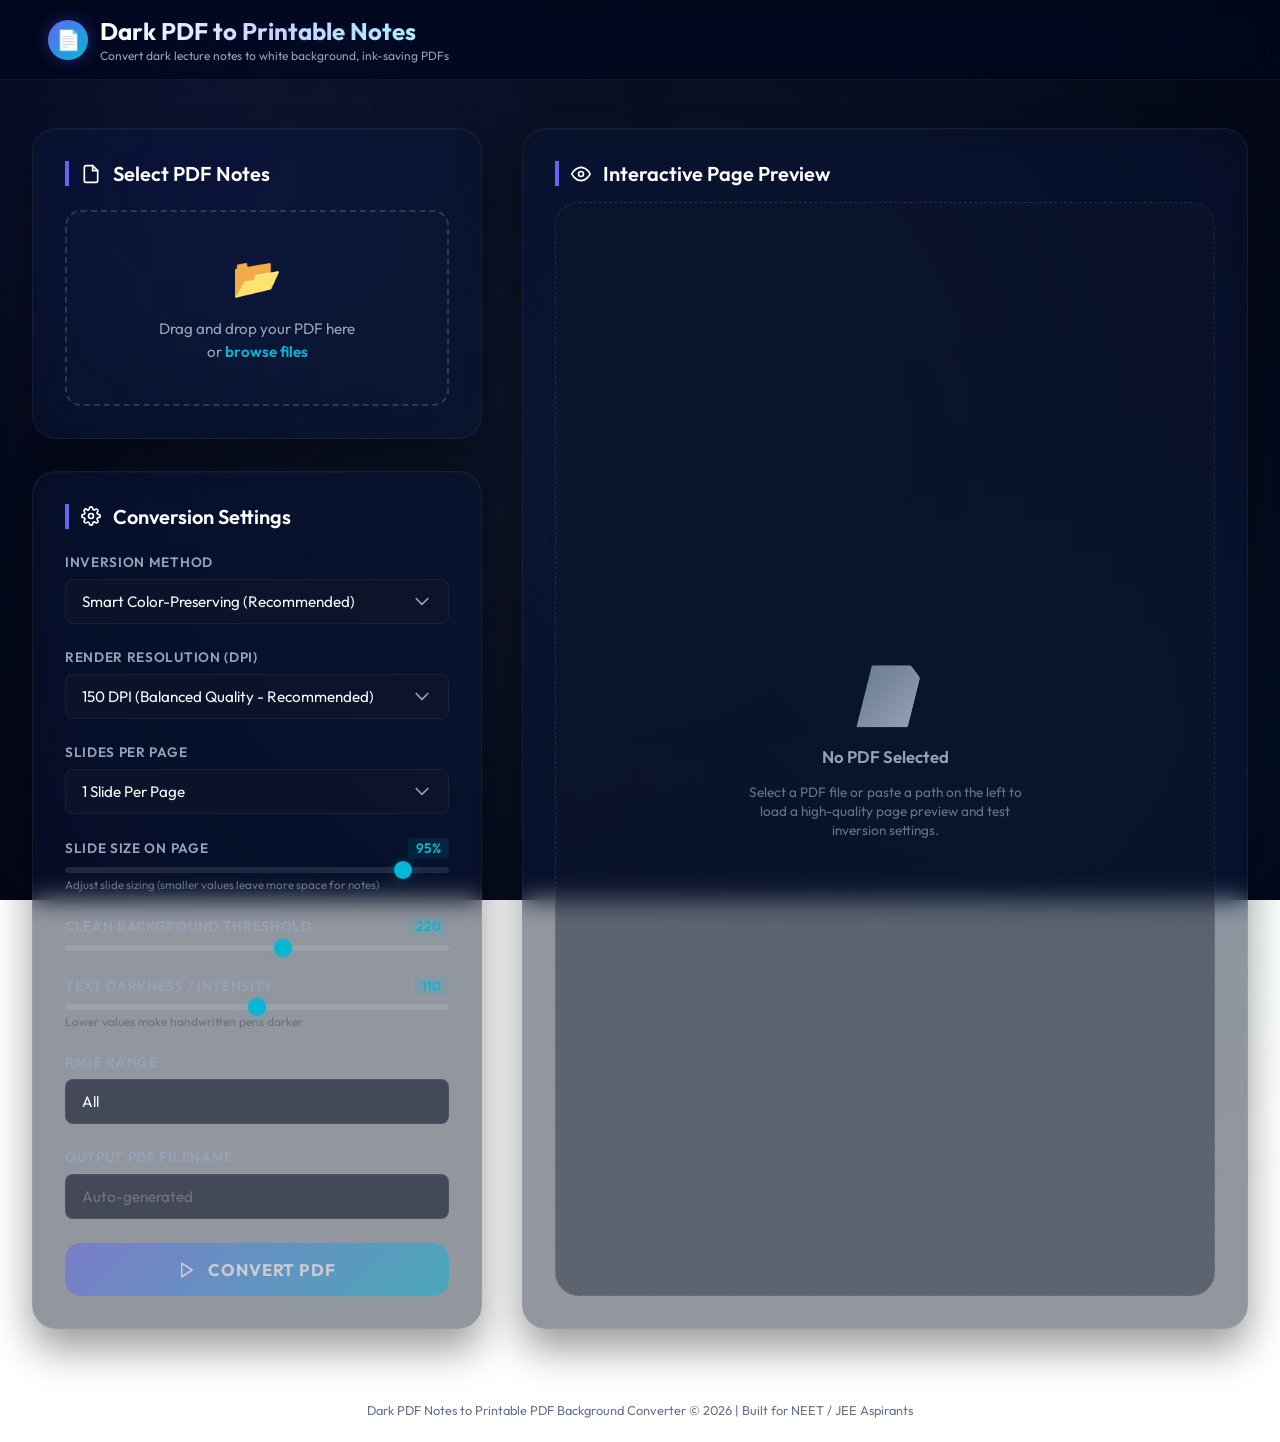
==== index.html @ ecec1b76 "Deploy index.html to Pages (added drawing diagram preservation tool)" ====
<!DOCTYPE html>
<html lang="en">
<head>
    <meta charset="UTF-8">
    <meta name="viewport" content="width=device-width, initial-scale=1.0">
    <title>Dark PDF to Printable Notes Converter - Dark Slides</title>
    <link rel="stylesheet" href="style.css?v=12">
    <!-- PDF.js for rendering PDF pages to canvas client-side -->
    <script src="https://cdnjs.cloudflare.com/ajax/libs/pdf.js/2.16.105/pdf.min.js"></script>
    <!-- jsPDF for compiling processed canvas slides into a new PDF client-side -->
    <script src="https://cdnjs.cloudflare.com/ajax/libs/jspdf/2.5.1/jspdf.umd.min.js"></script>
</head>
<body>
    <!-- Ambient Background Radial Glows -->
    <div class="bg-glow-1"></div>
    <div class="bg-glow-2"></div>

    <header>
        <div class="logo-container">
            <div class="logo-icon">📄</div>
            <div>
                <h1>Dark PDF to Printable Notes</h1>
                <p style="font-size: 0.75rem; color: var(--text-secondary); margin-top: 2px;">Convert dark lecture notes to white background, ink-saving PDFs</p>
            </div>
        </div>
    </header>

    <main>
        <!-- Left Panel: Files and Settings -->
        <section class="control-panel">
            
            <!-- Card 1: File Selection -->
            <div class="card" id="file-card">
                <div class="card-title">
                    <svg width="20" height="20" viewBox="0 0 24 24" fill="none" stroke="currentColor" stroke-width="2" stroke-linecap="round" stroke-linejoin="round"><path d="M14 2H6a2 2 0 0 0-2 2v16a2 2 0 0 0 2 2h12a2 2 0 0 0 2-2V8z"/><polyline points="14 2 14 8 20 8"/></svg>
                    Select PDF Notes
                </div>
                
                <!-- Drag and drop zone -->
                <div class="upload-zone" id="upload-zone">
                    <div class="upload-icon">📂</div>
                    <div class="upload-text">
                        Drag and drop your PDF here<br>
                        or <span>browse files</span>
                    </div>
                    <input type="file" id="file-input" class="hidden" accept=".pdf">
                </div>

                <div class="divider">OR CHOOSE LOCAL PATH</div>

                <!-- Local System Path Input -->
                <div class="input-group">
                    <label class="input-label" for="local-path">Absolute File Path on PC</label>
                    <div style="display: flex; gap: 0.5rem;">
                        <input type="text" id="local-path" class="input-field" placeholder="e.g. D:\Yakeen NEET 2.0 2027\...\Cell.pdf" style="flex: 1;">
                        <button id="load-path-btn" class="btn" style="width: auto; padding: 0 1rem; font-size: 0.9rem;">Load</button>
                    </div>
                </div>

                <!-- Selected File Display -->
                <div id="file-info-container" class="hidden">
                    <div class="selected-file-box">
                        <div class="selected-file-info">
                            <span class="selected-file-name" id="info-name">notes.pdf</span>
                            <span class="selected-file-meta" id="info-meta">0.0 MB | 0 Pages</span>
                        </div>
                        <button class="remove-file-btn" id="remove-file-btn" title="Remove file">&times;</button>
                    </div>
                </div>
            </div>

            <!-- Card 2: Settings -->
            <div class="card" id="settings-card">
                <div class="card-title">
                    <svg width="20" height="20" viewBox="0 0 24 24" fill="none" stroke="currentColor" stroke-width="2" stroke-linecap="round" stroke-linejoin="round"><circle cx="12" cy="12" r="3"/><path d="M19.4 15a1.65 1.65 0 0 0 .33 1.82l.06.06a2 2 0 1 1-2.83 2.83l-.06-.06a1.65 1.65 0 0 0-1.82-.33 1.65 1.65 0 0 0-1 1.51V21a2 2 0 0 1-4 0v-.09A1.65 1.65 0 0 0 9 19.4a1.65 1.65 0 0 0-1.82.33l-.06.06a2 2 0 1 1-2.83-2.83l.06-.06a1.65 1.65 0 0 0 .33-1.82 1.65 1.65 0 0 0-1.51-1H3a2 2 0 0 1 0-4h.09A1.65 1.65 0 0 0 4.6 9a1.65 1.65 0 0 0-.33-1.82l-.06-.06a2 2 0 1 1 2.83-2.83l.06.06a1.65 1.65 0 0 0 1.82.33H9a1.65 1.65 0 0 0 1-1.51V3a2 2 0 0 1 4 0v.09a1.65 1.65 0 0 0 1 1.51 1.65 1.65 0 0 0 1.82-.33l.06-.06a2 2 0 1 1 2.83 2.83l-.06.06a1.65 1.65 0 0 0-.33 1.82V9a1.65 1.65 0 0 0 1.51 1H21a2 2 0 0 1 0 4h-.09a1.65 1.65 0 0 0-1.51 1z"/></svg>
                    Conversion Settings
                </div>

                <div class="settings-grid">
                    <!-- Mode -->
                    <div class="setting-row">
                        <label class="input-label" for="mode-select">Inversion Method</label>
                        <select id="mode-select" class="input-field">
                            <option value="smart" selected>Smart Color-Preserving (Recommended)</option>
                            <option value="simple">Simple Negative Invert</option>
                            <option value="grayscale">Pure Grayscale (Black & White)</option>
                        </select>
                    </div>

                    <!-- Quality/DPI -->
                    <div class="setting-row">
                        <label class="input-label" for="dpi-select">Render Resolution (DPI)</label>
                        <select id="dpi-select" class="input-field">
                            <option value="100">100 DPI (Fast, Smaller File)</option>
                            <option value="150" selected>150 DPI (Balanced Quality - Recommended)</option>
                            <option value="300">300 DPI (High Resolution, Ultra Sharp)</option>
                        </select>
                    </div>

                    <!-- Slides Per Page Layout -->
                    <div class="setting-row">
                        <label class="input-label" for="slides-select">Slides Per Page</label>
                        <select id="slides-select" class="input-field">
                            <option value="1" selected>1 Slide Per Page</option>
                            <option value="2">2 Slides Per Page (Portrait Stack)</option>
                            <option value="3">3 Slides Per Page (Portrait Stack)</option>
                            <option value="4">4 Slides Per Page (2x2 Grid)</option>
                            <option value="6">6 Slides Per Page (2x3 Grid)</option>
                            <option value="8">8 Slides Per Page (2x4 Grid)</option>
                            <option value="10">10 Slides Per Page (2x5 Grid)</option>
                        </select>
                    </div>



                    <!-- Slide Size Scale -->
                    <div class="setting-row" id="slide-scale-row">
                        <div class="setting-row-header">
                            <label class="input-label" for="slide-scale">Slide Size on Page</label>
                            <span class="setting-value" id="slide-scale-val">95%</span>
                        </div>
                        <input type="range" id="slide-scale" min="50" max="100" value="95">
                        <p style="font-size: 0.72rem; color: var(--text-muted); margin-top: -0.25rem;">Adjust slide sizing (smaller values leave more space for notes)</p>
                    </div>

                    <!-- Clean Background Threshold -->
                    <div class="setting-row" id="bg-threshold-row">
                        <div class="setting-row-header">
                            <label class="input-label" for="bg-threshold">Clean Background Threshold</label>
                            <span class="setting-value" id="bg-threshold-val">220</span>
                        </div>
                        <input type="range" id="bg-threshold" min="180" max="250" value="220">
                    </div>

                    <!-- Text Contrast/Darkness -->
                    <div class="setting-row">
                        <div class="setting-row-header">
                            <label class="input-label" for="color-intensity">Text Darkness / Intensity</label>
                            <span class="setting-value" id="color-intensity-val">110</span>
                        </div>
                        <input type="range" id="color-intensity" min="60" max="160" value="110">
                        <p style="font-size: 0.75rem; color: var(--text-muted); margin-top: -0.25rem;">Lower values make handwritten pens darker</p>
                    </div>

                    <!-- Page Range -->
                    <div class="setting-row">
                        <label class="input-label" for="page-range">Page Range</label>
                        <input type="text" id="page-range" class="input-field" placeholder="e.g. All, 1-5, 7, 10-15" value="All">
                    </div>

                    <!-- Output Filename -->
                    <div class="setting-row">
                        <label class="input-label" for="output-name">Output PDF Filename</label>
                        <input type="text" id="output-name" class="input-field" placeholder="Auto-generated">
                    </div>

                    <!-- Action Button -->
                    <button id="convert-btn" class="btn" disabled>
                        <svg width="18" height="18" viewBox="0 0 24 24" fill="none" stroke="currentColor" stroke-width="2" stroke-linecap="round" stroke-linejoin="round"><polygon points="5 3 19 12 5 21 5 3"/></svg>
                        Convert PDF
                    </button>
                </div>
            </div>
        </section>

        <!-- Right Panel: Live Preview & Progress -->
        <section class="preview-container">
            <!-- Preview Box -->
            <div class="card" style="flex: 1; display: flex; flex-direction: column;" id="right-card">
                <div class="card-title" style="margin-bottom: 1rem;">
                    <svg width="20" height="20" viewBox="0 0 24 24" fill="none" stroke="currentColor" stroke-width="2" stroke-linecap="round" stroke-linejoin="round"><path d="M1 12s4-8 11-8 11 8 11 8-4 8-11 8-11-8-11-8z"/><circle cx="12" cy="12" r="3"/></svg>
                    Interactive Page Preview
                </div>

                <!-- Preview Display Area -->
                <div class="preview-box" id="preview-box">
                    <!-- Placeholder State -->
                    <div class="preview-placeholder" id="preview-placeholder">
                        <i>📄</i>
                        <p style="font-size: 1.05rem; font-weight: 600; color: var(--text-secondary);">No PDF Selected</p>
                        <p style="font-size: 0.85rem; max-width: 300px; line-height: 1.4;">Select a PDF file or paste a path on the left to load a high-quality page preview and test inversion settings.</p>
                    </div>

                    <!-- Loading State -->
                    <div class="preview-placeholder hidden" id="preview-loading">
                        <div class="spinner"></div>
                        <p style="font-size: 0.95rem; font-weight: 500; color: var(--text-secondary);">Rendering page preview...</p>
                    </div>

                    <!-- Live Split Comparison Slider -->
                    <div class="compare-container hidden" id="compare-container">
                        <div class="compare-img-wrapper" id="compare-wrapper">
                            <!-- After Image (Converted, sits at bottom) -->
                            <img id="img-after-el" src="" alt="After Preview">
                            
                            <!-- Before Image (Original, sits in cropped wrapper on top) -->
                            <div class="img-before" id="img-before-wrapper">
                                <img id="img-before-el" src="" alt="Before Preview">
                            </div>
                            
                            <!-- Slider Handles -->
                            <div class="compare-slider-bar" id="compare-slider-bar">
                                <div class="compare-slider-handle">↔</div>
                            </div>
                            
                            <!-- Draw Hint Tooltip -->
                            <div id="draw-hint-badge" class="hidden" style="position: absolute; top: 12px; left: 50%; transform: translateX(-50%); background: rgba(0, 0, 0, 0.75); backdrop-filter: blur(8px); border: 1px solid rgba(236, 72, 153, 0.3); color: #fff; padding: 6px 14px; border-radius: 30px; font-size: 0.8rem; font-weight: 600; z-index: 20; display: flex; align-items: center; gap: 6px; box-shadow: 0 4px 12px rgba(0,0,0,0.25); pointer-events: none;">
                                <span style="color: #ec4899; animation: pulse-dot 1.5s infinite;">●</span> Click & drag to draw preservation boxes
                            </div>

                            <!-- Drawing Selection Overlay -->
                            <div id="boxes-container" class="hidden"></div>

                            <!-- Labels -->
                            <span class="compare-label label-before">Dark (Original)</span>
                            <span class="compare-label label-after">White (Inverted)</span>
                        </div>
                    </div>

                    <!-- Progress Overlay State -->
                    <div class="preview-placeholder hidden" id="conversion-progress-box" style="width: 100%;">
                        <div class="progress-panel">
                            <div class="progress-header">
                                <div class="progress-title" id="progress-status-title">Processing PDF...</div>
                                <div class="progress-subtitle" id="progress-status-sub">Inverting backgrounds page by page</div>
                            </div>
                            
                            <div class="progress-percentage" id="progress-percentage-display">0%</div>
                            
                            <div class="progress-bar-container">
                                <div class="progress-bar-fill" id="progress-bar-fill"></div>
                            </div>
                            
                            <div class="status-log" id="status-log">
                                <!-- Logs populated dynamically -->
                            </div>

                            <button id="cancel-btn" class="btn" style="background: rgba(239, 68, 68, 0.1); border: 1px solid var(--error); color: var(--error); box-shadow: none; width: auto; font-size: 0.9rem; padding: 0.6rem 1.5rem;">
                                Cancel Job
                            </button>
                        </div>
                    </div>

                    <!-- Conversion Completed State -->
                    <div class="preview-placeholder hidden" id="conversion-completed-box" style="width: 100%;">
                        <div class="completed-box">
                            <div class="success-icon-glow">✓</div>
                            <div>
                                <h3 style="font-size: 1.3rem; font-weight: 700; color: #fff; margin-bottom: 0.5rem;">Conversion Completed!</h3>
                                <p style="font-size: 0.9rem; color: var(--text-secondary); max-width: 380px; margin: 0 auto; line-height: 1.5;">Your PDF notes have been inverted successfully with pure white backgrounds.</p>
                            </div>
                            
                            <div class="completed-actions">
                                <button id="open-file-btn" class="btn">
                                    📂 Open Converted PDF
                                </button>
                                <button id="open-folder-btn" class="btn-outline">
                                    📂 Open Destination Folder
                                </button>
                                <button id="back-to-preview-btn" class="btn-outline" style="border-color: rgba(255,255,255,0.05); color: var(--text-secondary);">
                                    ← Back to Preview
                                </button>
                            </div>
                        </div>
                    </div>
            </div> <!-- Close #right-card -->

            <!-- Unified Interactive Preview Controls Dashboard -->
            <div class="preview-nav hidden" id="preview-nav" style="margin-top: 0.5rem; display: flex; justify-content: space-between; align-items: center; background: transparent; padding: 0; border: none; gap: 1rem; flex-wrap: wrap;">
                <!-- Left: Page direct entry controls -->
                <div style="display: flex; align-items: center; gap: 0.5rem;">
                    <button class="icon-btn" id="prev-page-btn" title="Previous Page" style="padding: 0.4rem 0.8rem; font-size: 0.8rem;">◀</button>
                    <span style="font-size: 0.85rem; font-weight: 500; color: var(--text-secondary); display: inline-flex; align-items: center; gap: 0.3rem;">
                        Slide <input type="number" id="current-page-input" value="1" min="1" style="width: 55px; text-align: center; background: rgba(0,0,0,0.3); border: 1px solid var(--card-border); border-radius: var(--radius-sm); color: #fff; padding: 3px 6px; font-weight: 600; font-size: 0.85rem; outline: none; transition: border-color 0.2s;" onfocus="this.style.borderColor='var(--primary)'" onblur="this.style.borderColor='var(--card-border)'"> of <span id="total-page-num">1</span>
                    </span>
                    <button class="icon-btn" id="next-page-btn" title="Next Page" style="padding: 0.4rem 0.8rem; font-size: 0.8rem;">▶</button>
                </div>
                
                <!-- Right: Drawing and preservation action buttons -->
                <div style="display: flex; gap: 0.5rem; align-items: center;">
                    <button id="draw-mode-btn" class="icon-btn" style="width: auto; height: 36px; padding: 0 1.2rem; border-radius: var(--radius-sm); font-size: 0.85rem; font-weight: 600; background: var(--primary); color: #fff; border: none; display: inline-flex; align-items: center; gap: 0.4rem;" title="Toggle box drawing mode">
                        🎨 Draw Box
                    </button>
                    <button id="clear-boxes-btn" class="icon-btn" style="width: auto; height: 36px; padding: 0 1rem; border-radius: var(--radius-sm); border-color: rgba(239, 68, 68, 0.2); color: var(--error); font-size: 0.85rem; font-weight: 600; display: inline-flex; align-items: center; gap: 0.4rem;" title="Clear drawn boxes" disabled>
                        🗑️ Clear
                    </button>
                </div>
            </div>
        </section>
    </main>

    <footer>
        <p>Dark PDF Notes to Printable PDF Background Converter &copy; 2026 | Built for NEET / JEE Aspirants</p>
    </footer>

    <script src="app.js?v=12"></script>
</body>
</html>
---- style.css ----
@import url('https://fonts.googleapis.com/css2?family=Outfit:wght@300;400;500;600;700;800&display=swap');

:root {
    --bg-main: #020617;
    --bg-gradient: radial-gradient(circle at center, #0f172a 0%, #020617 100%);
    --card-bg: rgba(15, 23, 42, 0.45);
    --card-border: rgba(255, 255, 255, 0.06);
    --card-glow: rgba(99, 102, 241, 0.1);
    
    --text-primary: #f8fafc;
    --text-secondary: #94a3b8;
    --text-muted: #64748b;
    
    --primary: #6366f1;
    --primary-hover: #4f46e5;
    --primary-glow: rgba(99, 102, 241, 0.35);
    
    --secondary: #06b6d4;
    --secondary-hover: #0891b2;
    --secondary-glow: rgba(6, 182, 212, 0.35);
    
    --accent: #ec4899;
    
    --success: #10b981;
    --error: #ef4444;
    
    --radius-sm: 8px;
    --radius-md: 16px;
    --radius-lg: 24px;
    
    --transition: all 0.35s cubic-bezier(0.4, 0, 0.2, 1);
}

.bg-glow-1 {
    position: fixed;
    top: -20vh;
    left: -20vw;
    width: 70vw;
    height: 70vh;
    background: radial-gradient(circle, rgba(99, 102, 241, 0.12) 0%, rgba(99, 102, 241, 0) 70%);
    pointer-events: none;
    z-index: -1;
    filter: blur(100px);
}

.bg-glow-2 {
    position: fixed;
    bottom: -20vh;
    right: -20vw;
    width: 70vw;
    height: 70vh;
    background: radial-gradient(circle, rgba(6, 182, 212, 0.08) 0%, rgba(6, 182, 212, 0) 70%);
    pointer-events: none;
    z-index: -1;
    filter: blur(100px);
}

* {
    box-sizing: border-box;
    margin: 0;
    padding: 0;
    font-family: 'Outfit', sans-serif;
}

body {
    background: var(--bg-gradient);
    background-attachment: fixed;
    color: var(--text-primary);
    min-height: 100vh;
    display: flex;
    flex-direction: column;
    overflow-x: hidden;
}

header {
    padding: 1rem 3rem;
    display: flex;
    justify-content: space-between;
    align-items: center;
    border-bottom: 1px solid var(--card-border);
    background: rgba(2, 6, 23, 0.7);
    backdrop-filter: blur(12px) saturate(180%);
    -webkit-backdrop-filter: blur(12px) saturate(180%);
    position: sticky;
    top: 0;
    z-index: 100;
}

.logo-container {
    display: flex;
    align-items: center;
    gap: 0.75rem;
}

.logo-icon {
    width: 40px;
    height: 40px;
    background: linear-gradient(135deg, var(--primary), var(--secondary));
    border-radius: 50%;
    display: flex;
    align-items: center;
    justify-content: center;
    box-shadow: 0 0 15px var(--primary-glow);
    font-weight: 800;
    font-size: 1.25rem;
}

h1 {
    font-size: 1.5rem;
    font-weight: 700;
    background: linear-gradient(to right, #ffffff, #c7d2fe, #a5f3fc);
    -webkit-background-clip: text;
    -webkit-text-fill-color: transparent;
}

main {
    flex: 1;
    max-width: 1400px;
    width: 100%;
    margin: 0 auto;
    padding: 3rem 2rem;
    display: grid;
    grid-template-columns: 450px 1fr;
    gap: 2.5rem;
}

@media (max-width: 1100px) {
    main {
        grid-template-columns: 1fr;
    }
}

.control-panel {
    display: flex;
    flex-direction: column;
    gap: 2rem;
}

.card {
    background: var(--card-bg);
    border: 1px solid var(--card-border);
    border-radius: var(--radius-lg);
    backdrop-filter: blur(12px) saturate(180%);
    -webkit-backdrop-filter: blur(12px) saturate(180%);
    padding: 2rem;
    box-shadow: 0 20px 40px rgba(0, 0, 0, 0.4), inset 0 1px 1px rgba(255, 255, 255, 0.03);
    transition: var(--transition);
}

.card:hover {
    border-color: rgba(99, 102, 241, 0.2);
    box-shadow: 0 20px 40px rgba(0, 0, 0, 0.45), 0 0 30px var(--card-glow);
}

.card-title {
    font-size: 1.25rem;
    font-weight: 600;
    margin-bottom: 1.5rem;
    display: flex;
    align-items: center;
    gap: 0.75rem;
    color: #fff;
    border-left: 4px solid var(--primary);
    padding-left: 0.75rem;
}

/* Upload Area */
.upload-zone {
    border: 2px dashed rgba(255, 255, 255, 0.15);
    border-radius: var(--radius-md);
    padding: 2.5rem 1.5rem;
    text-align: center;
    cursor: pointer;
    transition: var(--transition);
    background: rgba(255, 255, 255, 0.01);
}

.upload-zone:hover, .upload-zone.dragover {
    border-color: var(--secondary);
    background: rgba(6, 182, 212, 0.04);
    box-shadow: 0 0 25px rgba(6, 182, 212, 0.15);
    transform: scale(1.015);
}

.upload-zone:active {
    transform: scale(0.985);
}

.upload-icon {
    font-size: 2.5rem;
    margin-bottom: 1rem;
    color: var(--text-secondary);
    transition: var(--transition);
}

.upload-zone:hover .upload-icon {
    transform: translateY(-5px);
    color: var(--secondary);
}

.upload-text {
    font-size: 0.95rem;
    color: var(--text-secondary);
    line-height: 1.5;
}

.upload-text span {
    color: var(--secondary);
    font-weight: 600;
}

.divider {
    display: flex;
    align-items: center;
    text-align: center;
    color: var(--text-muted);
    font-size: 0.85rem;
    margin: 1.25rem 0;
    font-weight: 500;
}

.divider::before, .divider::after {
    content: '';
    flex: 1;
    border-bottom: 1px solid rgba(255, 255, 255, 0.08);
}

.divider:not(:empty)::before {
    margin-right: .75em;
}

.divider:not(:empty)::after {
    margin-left: .75em;
}

/* Path Input */
.input-group {
    display: flex;
    flex-direction: column;
    gap: 0.5rem;
    margin-bottom: 1.25rem;
}

.input-label {
    font-size: 0.85rem;
    font-weight: 600;
    color: var(--text-secondary);
    text-transform: uppercase;
    letter-spacing: 0.05em;
}

.input-field {
    background: rgba(15, 23, 42, 0.6);
    border: 1px solid var(--card-border);
    border-radius: var(--radius-sm);
    padding: 0.75rem 1rem;
    color: var(--text-primary);
    font-size: 0.95rem;
    outline: none;
    transition: var(--transition);
}

.input-field:focus {
    border-color: var(--primary);
    box-shadow: 0 0 10px rgba(99, 102, 241, 0.2);
}

/* Selected File Box */
.selected-file-box {
    background: rgba(99, 102, 241, 0.08);
    border: 1px solid rgba(99, 102, 241, 0.2);
    border-radius: var(--radius-md);
    padding: 1rem;
    display: flex;
    align-items: center;
    justify-content: space-between;
    margin-top: 1rem;
    animation: fadeIn 0.3s ease;
}

.selected-file-info {
    display: flex;
    flex-direction: column;
    gap: 0.25rem;
    overflow: hidden;
}

.selected-file-name {
    font-weight: 600;
    font-size: 0.95rem;
    white-space: nowrap;
    text-overflow: ellipsis;
    overflow: hidden;
    color: var(--text-primary);
}

.selected-file-meta {
    font-size: 0.8rem;
    color: var(--text-secondary);
}

.remove-file-btn {
    background: none;
    border: none;
    color: var(--text-secondary);
    cursor: pointer;
    font-size: 1.2rem;
    padding: 0.25rem;
    transition: var(--transition);
}

.remove-file-btn:hover {
    color: var(--error);
    transform: scale(1.1);
}

/* Settings Form */
.settings-grid {
    display: grid;
    grid-template-columns: 1fr;
    gap: 1.5rem;
}

.setting-row {
    display: flex;
    flex-direction: column;
    gap: 0.5rem;
}

.setting-row-header {
    display: flex;
    justify-content: space-between;
    align-items: center;
}

.setting-value {
    font-size: 0.85rem;
    font-weight: 600;
    color: var(--secondary);
    background: rgba(6, 182, 212, 0.1);
    padding: 0.1rem 0.5rem;
    border-radius: 4px;
}

/* Custom Select Dropdown */
select.input-field {
    appearance: none;
    cursor: pointer;
    background-image: url("data:image/svg+xml,%3Csvg xmlns='http://www.w3.org/2000/svg' fill='none' viewBox='0 0 24 24' stroke='%2394a3b8'%3E%3Cpath stroke-linecap='round' stroke-linejoin='round' stroke-width='2' d='M19 9l-7 7-7-7'/%3E%3C/svg%3E");
    background-repeat: no-repeat;
    background-position: right 1rem center;
    background-size: 1.25rem;
    padding-right: 2.5rem;
}

/* Range Input Styling */
input[type="range"] {
    -webkit-appearance: none;
    width: 100%;
    height: 6px;
    background: rgba(255, 255, 255, 0.1);
    border-radius: 3px;
    outline: none;
    cursor: pointer;
}

input[type="range"]::-webkit-slider-thumb {
    -webkit-appearance: none;
    width: 18px;
    height: 18px;
    border-radius: 50%;
    background: var(--secondary);
    box-shadow: 0 0 10px var(--secondary-glow);
    transition: var(--transition);
}

input[type="range"]::-webkit-slider-thumb:hover {
    transform: scale(1.25);
    background: #fff;
}

/* Action Button */
.btn {
    background: linear-gradient(135deg, var(--primary), var(--secondary));
    border: none;
    border-radius: var(--radius-md);
    padding: 1rem 1.5rem;
    color: white;
    font-weight: 700;
    font-size: 1.05rem;
    cursor: pointer;
    box-shadow: 0 5px 15px var(--primary-glow);
    transition: var(--transition);
    display: flex;
    align-items: center;
    justify-content: center;
    gap: 0.75rem;
    width: 100%;
    text-transform: uppercase;
    letter-spacing: 0.05em;
    position: relative;
    overflow: hidden;
}

.btn::after {
    content: '';
    position: absolute;
    top: 0;
    left: -100%;
    width: 100%;
    height: 100%;
    background: linear-gradient(90deg, transparent, rgba(255, 255, 255, 0.2), transparent);
    transition: 0.5s;
}

.btn:hover::after {
    left: 100%;
}

.btn:hover:not(:disabled) {
    transform: translateY(-3px);
    box-shadow: 0 8px 25px var(--primary-glow), 0 0 20px var(--secondary-glow);
}

.btn:active:not(:disabled) {
    transform: translateY(-1px) scale(0.96) !important;
}

.btn:disabled {
    opacity: 0.5;
    cursor: not-allowed;
    box-shadow: none;
}

/* Preview Pane */
.preview-container {
    display: flex;
    flex-direction: column;
    gap: 1.5rem;
    height: 100%;
}

.preview-box {
    flex: 1;
    min-height: 500px;
    background: rgba(15, 23, 42, 0.4);
    border: 1px dashed rgba(255, 255, 255, 0.1);
    border-radius: var(--radius-lg);
    display: flex;
    align-items: center;
    justify-content: center;
    position: relative;
    overflow: hidden;
    padding: 1.5rem;
}

.preview-box.loaded {
    border-style: solid;
    border-color: var(--card-border);
    background: rgba(15, 23, 42, 0.6);
}

.preview-placeholder {
    display: flex;
    flex-direction: column;
    align-items: center;
    gap: 1rem;
    color: var(--text-muted);
    text-align: center;
}

.preview-placeholder i {
    font-size: 3.5rem;
    background: linear-gradient(135deg, var(--text-muted), var(--text-secondary));
    -webkit-background-clip: text;
    -webkit-text-fill-color: transparent;
}

/* Slider Comparison Container */
.compare-container {
    position: relative;
    width: 100%;
    height: 100%;
    display: flex;
    align-items: center;
    justify-content: center;
    max-height: 700px;
}

.compare-img-wrapper {
    position: relative;
    width: auto;
    max-width: 100%;
    display: inline-block;
    box-shadow: 0 10px 30px rgba(0,0,0,0.5);
    border-radius: var(--radius-sm);
    overflow: hidden;
}

.compare-img-wrapper img {
    display: block;
    max-height: 600px;
    width: auto;
    max-width: 100%;
    height: auto;
}

.img-before {
    position: absolute;
    top: 0;
    left: 0;
    width: 50%;
    height: 100%;
    overflow: hidden;
    z-index: 2;
    border-right: 2px solid var(--secondary);
}

.img-before img {
    max-width: none;
    height: 100%;
    object-fit: fill;
}

.compare-slider-bar {
    position: absolute;
    top: 0;
    bottom: 0;
    left: 50%;
    width: 4px;
    background: var(--secondary);
    z-index: 3;
    cursor: ew-resize;
    transform: translateX(-50%);
    box-shadow: 0 0 10px var(--secondary-glow);
}

.compare-slider-handle {
    position: absolute;
    top: 50%;
    left: 50%;
    width: 36px;
    height: 36px;
    background: var(--bg-main);
    border: 3px solid var(--secondary);
    border-radius: 50%;
    transform: translate(-50%, -50%);
    display: flex;
    align-items: center;
    justify-content: center;
    box-shadow: 0 0 15px rgba(0,0,0,0.5), 0 0 10px var(--secondary-glow);
    z-index: 4;
    color: var(--secondary);
    font-size: 0.8rem;
    user-select: none;
    transition: var(--transition);
}

.compare-slider-bar:hover .compare-slider-handle,
.compare-slider-handle:hover {
    transform: translate(-50%, -50%) scale(1.15);
    border-color: var(--primary);
    color: var(--primary);
    box-shadow: 0 0 20px var(--primary-glow);
}

.compare-label {
    position: absolute;
    bottom: 1.25rem;
    padding: 0.4rem 1rem;
    border-radius: 30px;
    font-size: 0.75rem;
    font-weight: 700;
    z-index: 5;
    text-transform: uppercase;
    letter-spacing: 0.05em;
    backdrop-filter: blur(12px);
    -webkit-backdrop-filter: blur(12px);
    box-shadow: 0 4px 15px rgba(0,0,0,0.3);
    transition: var(--transition);
}

.label-before {
    left: 1.25rem;
    background: rgba(15, 23, 42, 0.65);
    border: 1px solid rgba(255, 255, 255, 0.15);
    color: #fff;
}

.label-after {
    right: 1.25rem;
    background: rgba(255, 255, 255, 0.75);
    border: 1px solid rgba(255, 255, 255, 0.3);
    color: #0b0f19;
}

.preview-nav {
    display: flex;
    justify-content: space-between;
    align-items: center;
    background: rgba(255, 255, 255, 0.03);
    border: 1px solid var(--card-border);
    padding: 0.75rem 1.25rem;
    border-radius: var(--radius-md);
    margin-top: 1rem;
}

.page-controls {
    display: flex;
    align-items: center;
    gap: 1rem;
}

.icon-btn {
    background: rgba(255, 255, 255, 0.05);
    border: 1px solid var(--card-border);
    color: var(--text-primary);
    width: 32px;
    height: 32px;
    border-radius: 50%;
    display: flex;
    align-items: center;
    justify-content: center;
    cursor: pointer;
    transition: var(--transition);
}

.icon-btn:hover:not(:disabled) {
    background: var(--primary);
    border-color: var(--primary);
    box-shadow: 0 0 10px var(--primary-glow);
}

.icon-btn:disabled {
    opacity: 0.3;
    cursor: not-allowed;
}

.page-num-display {
    font-size: 0.9rem;
    font-weight: 600;
    color: var(--text-secondary);
}

/* Progress Overlay */
.progress-panel {
    display: flex;
    flex-direction: column;
    align-items: center;
    gap: 1.5rem;
    padding: 1rem 0;
}

.progress-header {
    text-align: center;
    width: 100%;
}

.progress-title {
    font-size: 1.1rem;
    font-weight: 600;
    color: var(--text-primary);
    margin-bottom: 0.25rem;
}

.progress-subtitle {
    font-size: 0.85rem;
    color: var(--text-secondary);
}

.progress-bar-container {
    width: 100%;
    height: 8px;
    background: rgba(255, 255, 255, 0.08);
    border-radius: 4px;
    overflow: hidden;
    position: relative;
}

.progress-bar-fill {
    height: 100%;
    width: 0%;
    background: linear-gradient(90deg, var(--primary), var(--secondary));
    border-radius: 4px;
    transition: width 0.3s ease;
    box-shadow: 0 0 10px var(--secondary-glow);
}

.progress-percentage {
    font-size: 2rem;
    font-weight: 800;
    color: var(--secondary);
    text-shadow: 0 0 15px rgba(6, 182, 212, 0.3);
}

.status-log {
    width: 100%;
    background: rgba(15, 23, 42, 0.7);
    border: 1px solid var(--card-border);
    border-radius: var(--radius-sm);
    padding: 0.75rem 1rem;
    font-family: monospace;
    font-size: 0.8rem;
    height: 100px;
    overflow-y: auto;
    color: var(--text-secondary);
    display: flex;
    flex-direction: column;
    gap: 0.25rem;
    text-align: left;
}

.status-log::-webkit-scrollbar {
    width: 6px;
}

.status-log::-webkit-scrollbar-thumb {
    background: rgba(255, 255, 255, 0.1);
    border-radius: 3px;
}

.status-log-entry {
    line-height: 1.4;
}

.status-log-entry.success { color: var(--success); }
.status-log-entry.info { color: var(--text-secondary); }
.status-log-entry.warning { color: var(--accent); }
.status-log-entry.error { color: var(--error); }

/* Completed Container */
.completed-box {
    display: flex;
    flex-direction: column;
    align-items: center;
    gap: 1.5rem;
    text-align: center;
    padding: 1.5rem;
}

.success-icon-glow {
    width: 70px;
    height: 70px;
    background: rgba(16, 185, 129, 0.1);
    border: 2px solid var(--success);
    border-radius: 50%;
    display: flex;
    align-items: center;
    justify-content: center;
    font-size: 2.25rem;
    color: var(--success);
    box-shadow: 0 0 20px rgba(16, 185, 129, 0.2);
    animation: pulseGlow 2s infinite;
}

.completed-actions {
    display: flex;
    flex-direction: column;
    gap: 0.75rem;
    width: 100%;
}

.completed-actions .btn-outline {
    background: transparent;
    border: 1px solid var(--card-border);
    color: var(--text-primary);
    padding: 0.85rem;
    font-size: 0.95rem;
    font-weight: 600;
    border-radius: var(--radius-md);
    cursor: pointer;
    transition: var(--transition);
}

.completed-actions .btn-outline:hover {
    background: rgba(255, 255, 255, 0.05);
    border-color: var(--text-secondary);
}

/* Spinner */
.spinner {
    width: 45px;
    height: 45px;
    border: 3px solid rgba(255, 255, 255, 0.05);
    border-top: 3px solid var(--secondary);
    border-radius: 50%;
    animation: spin 1s linear infinite;
    filter: drop-shadow(0 0 5px var(--secondary-glow));
}

/* Animations */
@keyframes spin {
    0% { transform: rotate(0deg); }
    100% { transform: rotate(360deg); }
}

@keyframes pulseGlow {
    0% { box-shadow: 0 0 20px rgba(16, 185, 129, 0.2); }
    50% { box-shadow: 0 0 35px rgba(16, 185, 129, 0.4); }
    100% { box-shadow: 0 0 20px rgba(16, 185, 129, 0.2); }
}

@keyframes fadeIn {
    from { opacity: 0; transform: translateY(5px); }
    to { opacity: 1; transform: translateY(0); }
}

.hidden {
    display: none !important;
}

footer {
    padding: 1.5rem;
    text-align: center;
    color: var(--text-muted);
    font-size: 0.8rem;
    border-top: 1px solid var(--card-border);
    margin-top: auto;
}

/* Diagram Protection Box Overlay */
#boxes-container {
    position: absolute;
    top: 0;
    left: 0;
    width: 100%;
    height: 100%;
    z-index: 10;
    overflow: hidden;
}

.diagram-box {
    position: absolute;
    border: 1px solid rgba(236, 72, 153, 0.5);
    background: rgba(236, 72, 153, 0.06);
    cursor: pointer;
    box-sizing: border-box;
}

.diagram-box:hover {
    background: rgba(236, 72, 153, 0.12);
    border-color: rgba(236, 72, 153, 0.8);
}

.diagram-box.selected {
    border: 2px dashed #ec4899;
    background: rgba(236, 72, 153, 0.18);
    cursor: move;
}

.diagram-box.selected:hover {
    background: rgba(236, 72, 153, 0.25);
    border-color: #f43f5e;
}

.box-delete-btn {
    position: absolute;
    top: -8px;
    right: -8px;
    width: 18px;
    height: 18px;
    border-radius: 50%;
    background: #ef4444;
    color: white;
    border: none;
    font-size: 11px;
    font-weight: bold;
    cursor: pointer;
    display: flex;
    align-items: center;
    justify-content: center;
    box-shadow: 0 2px 5px rgba(0,0,0,0.3);
    z-index: 15;
    opacity: 0.8;
    transition: opacity 0.2s, transform 0.2s;
}

.box-delete-btn:hover {
    opacity: 1;
    transform: scale(1.1);
    background: #dc2626;
}

.box-resize-handle {
    position: absolute;
    bottom: -4px;
    right: -4px;
    width: 10px;
    height: 10px;
    background: #3b82f6;
    border: 1px solid white;
    border-radius: 20px;
    cursor: se-resize;
    z-index: 12;
}

.box-resize-handle:hover {
    background: #2563eb;
    transform: scale(1.2);
}

@keyframes pulse-dot {
    0% { opacity: 0.45; transform: scale(0.95); }
    50% { opacity: 1; transform: scale(1.15); }
    100% { opacity: 0.45; transform: scale(0.95); }
}

.icon-btn:active:not(:disabled),
.btn-outline:active:not(:disabled) {
    transform: scale(0.96) !important;
}
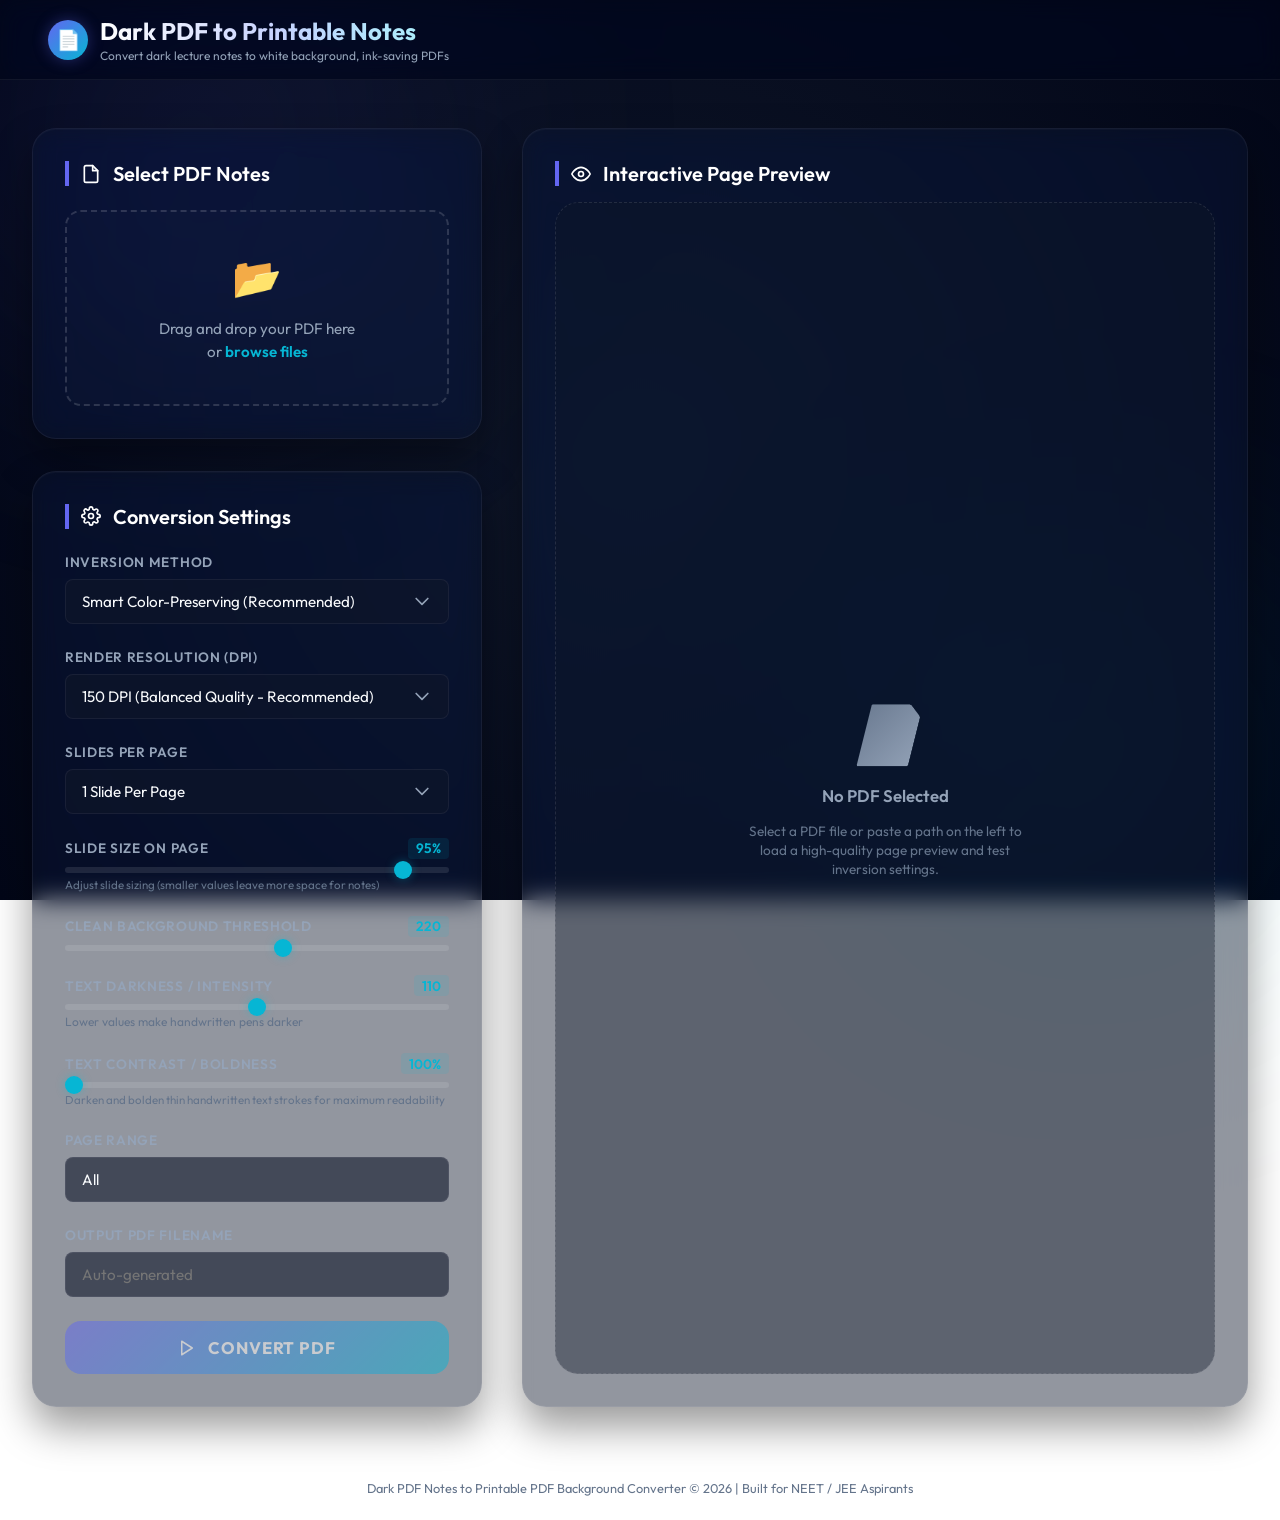
==== commit e76c1377: "Deploy index.html to Pages (added drawing diagram preservation tool)" ====
--- a/index.html
+++ b/index.html
@@ -4,7 +4,7 @@
     <meta charset="UTF-8">
     <meta name="viewport" content="width=device-width, initial-scale=1.0">
     <title>Dark PDF to Printable Notes Converter - Dark Slides</title>
-    <link rel="stylesheet" href="style.css?v=12">
+    <link rel="stylesheet" href="style.css?v=13">
     <!-- PDF.js for rendering PDF pages to canvas client-side -->
     <script src="https://cdnjs.cloudflare.com/ajax/libs/pdf.js/2.16.105/pdf.min.js"></script>
     <!-- jsPDF for compiling processed canvas slides into a new PDF client-side -->
@@ -142,6 +142,16 @@
                         <p style="font-size: 0.75rem; color: var(--text-muted); margin-top: -0.25rem;">Lower values make handwritten pens darker</p>
                     </div>
 
+                    <!-- Text Contrast / Boldness -->
+                    <div class="setting-row" id="text-contrast-row">
+                        <div class="setting-row-header">
+                            <label class="input-label" for="text-contrast">Text Contrast / Boldness</label>
+                            <span class="setting-value" id="text-contrast-val">100%</span>
+                        </div>
+                        <input type="range" id="text-contrast" min="100" max="250" value="100">
+                        <p style="font-size: 0.72rem; color: var(--text-muted); margin-top: -0.25rem;">Darken and bolden thin handwritten text strokes for maximum readability</p>
+                    </div>
+
                     <!-- Page Range -->
                     <div class="setting-row">
                         <label class="input-label" for="page-range">Page Range</label>
@@ -293,6 +303,6 @@
         <p>Dark PDF Notes to Printable PDF Background Converter &copy; 2026 | Built for NEET / JEE Aspirants</p>
     </footer>
 
-    <script src="app.js?v=12"></script>
+    <script src="app.js?v=13"></script>
 </body>
 </html>
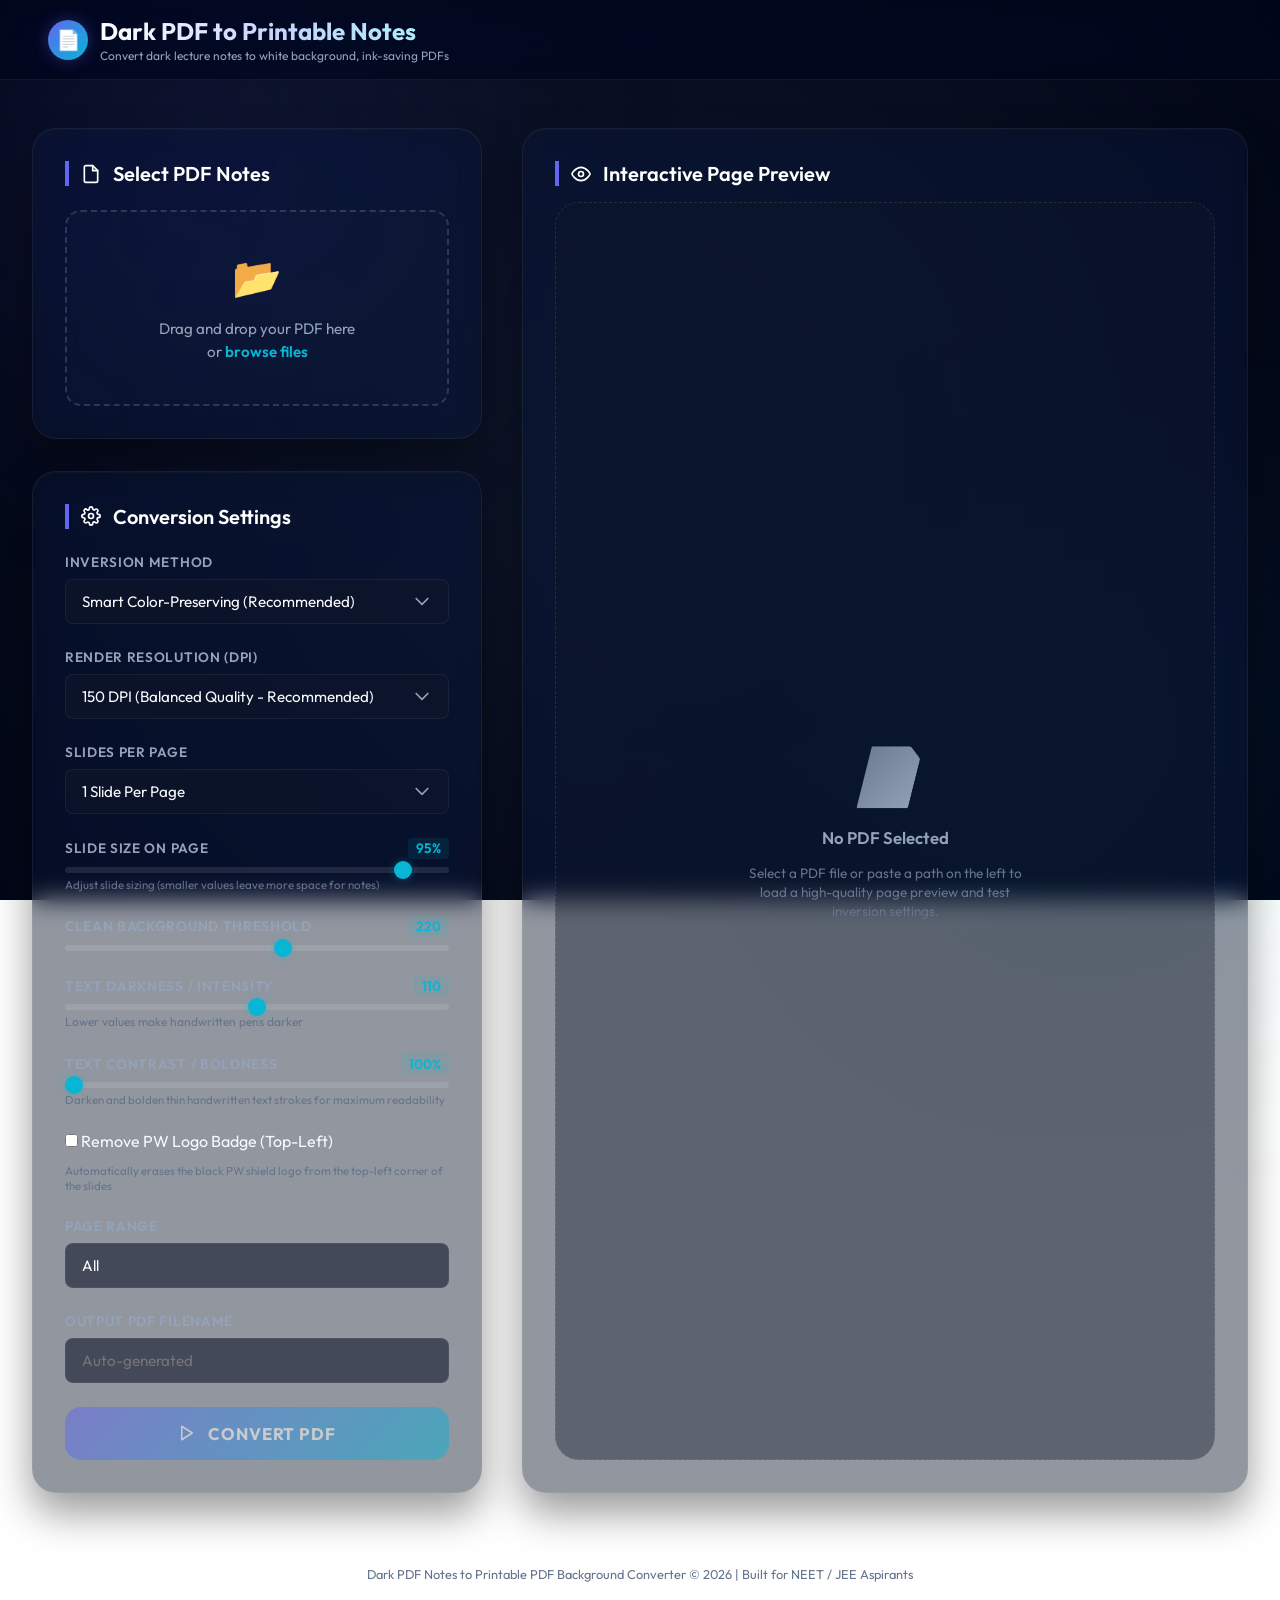
==== commit b6743079: "Deploy index.html to Pages (added drawing diagram preservation tool)" ====
--- a/index.html
+++ b/index.html
@@ -4,7 +4,7 @@
     <meta charset="UTF-8">
     <meta name="viewport" content="width=device-width, initial-scale=1.0">
     <title>Dark PDF to Printable Notes Converter - Dark Slides</title>
-    <link rel="stylesheet" href="style.css?v=13">
+    <link rel="stylesheet" href="style.css?v=14">
     <!-- PDF.js for rendering PDF pages to canvas client-side -->
     <script src="https://cdnjs.cloudflare.com/ajax/libs/pdf.js/2.16.105/pdf.min.js"></script>
     <!-- jsPDF for compiling processed canvas slides into a new PDF client-side -->
@@ -152,6 +152,15 @@
                         <p style="font-size: 0.72rem; color: var(--text-muted); margin-top: -0.25rem;">Darken and bolden thin handwritten text strokes for maximum readability</p>
                     </div>
 
+                    <!-- Remove PW Logo Badge -->
+                    <div class="setting-row" id="remove-logo-row">
+                        <label class="checkbox-container">
+                            <input type="checkbox" id="remove-logo-checkbox">
+                            <span class="checkbox-label">Remove PW Logo Badge (Top-Left)</span>
+                        </label>
+                        <p style="font-size: 0.72rem; color: var(--text-muted); margin-top: 0.2rem;">Automatically erases the black PW shield logo from the top-left corner of the slides</p>
+                    </div>
+
                     <!-- Page Range -->
                     <div class="setting-row">
                         <label class="input-label" for="page-range">Page Range</label>
@@ -303,6 +312,6 @@
         <p>Dark PDF Notes to Printable PDF Background Converter &copy; 2026 | Built for NEET / JEE Aspirants</p>
     </footer>
 
-    <script src="app.js?v=13"></script>
+    <script src="app.js?v=14"></script>
 </body>
 </html>
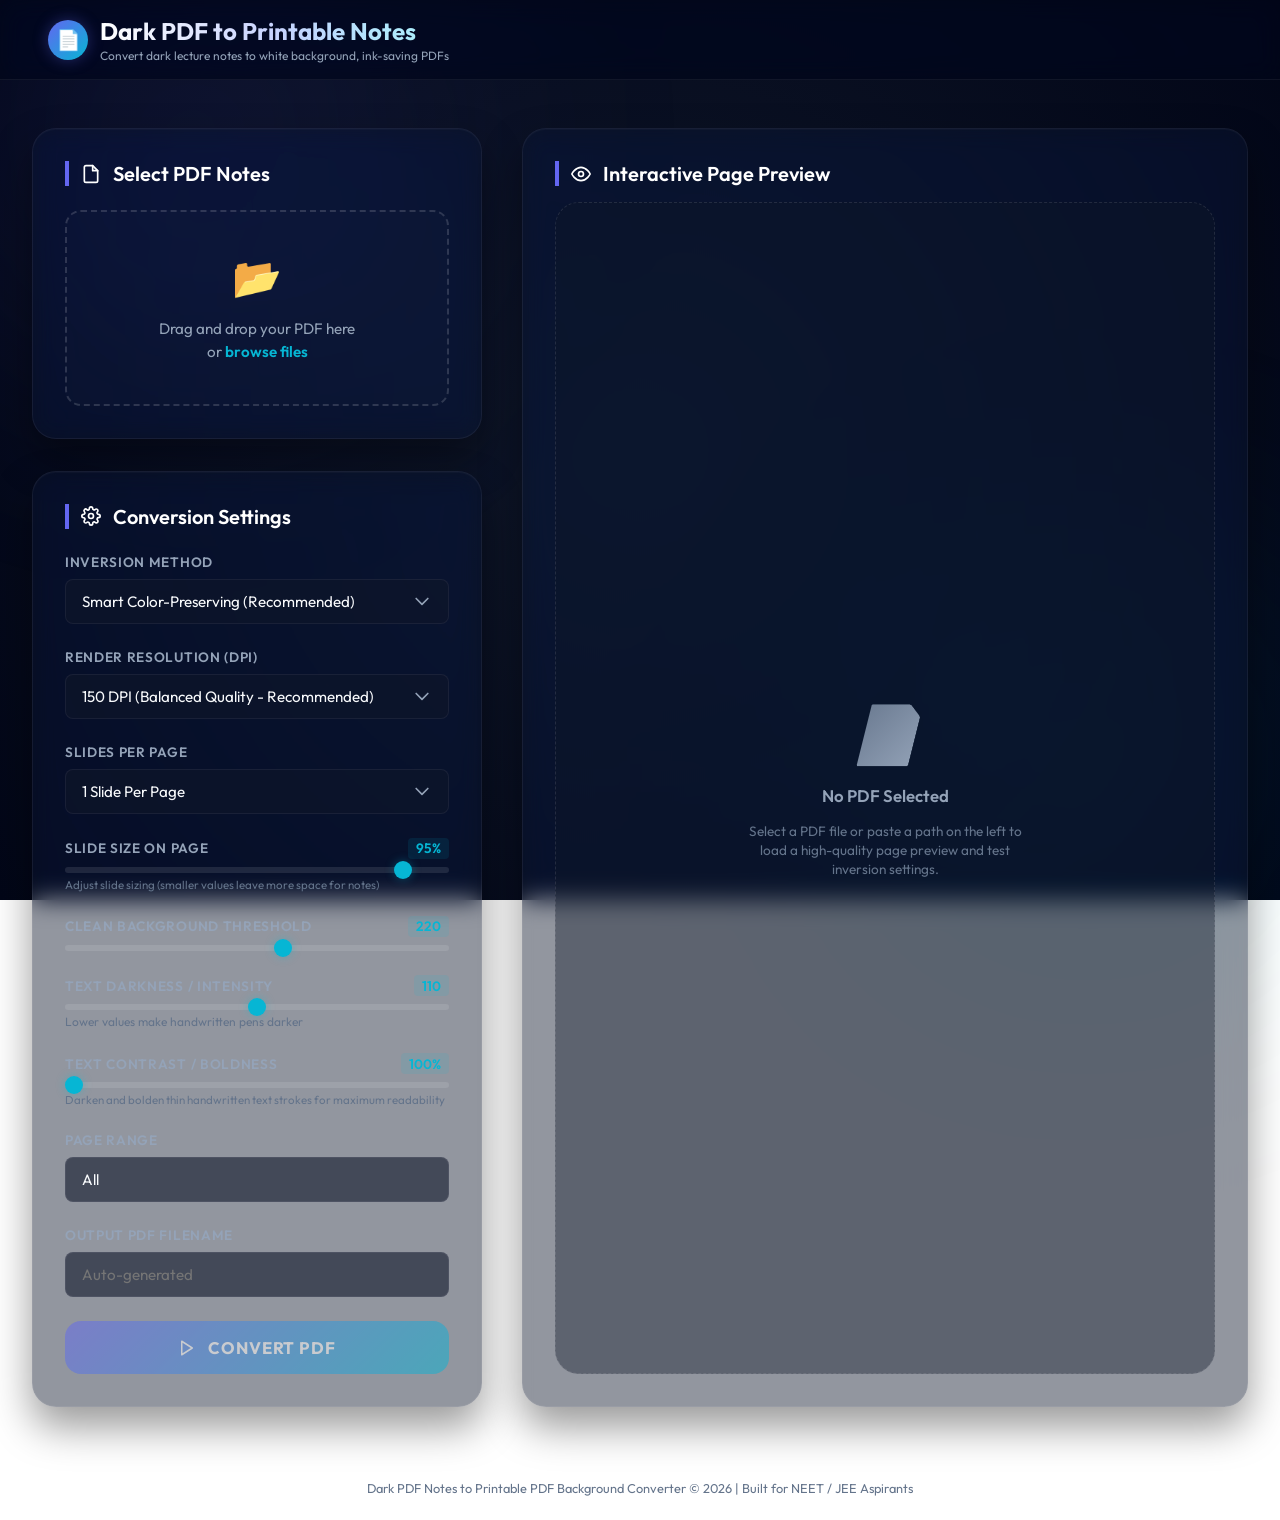
==== commit 56d15d55: "Deploy index.html to Pages (added drawing diagram preservation tool)" ====
--- a/index.html
+++ b/index.html
@@ -4,7 +4,7 @@
     <meta charset="UTF-8">
     <meta name="viewport" content="width=device-width, initial-scale=1.0">
     <title>Dark PDF to Printable Notes Converter - Dark Slides</title>
-    <link rel="stylesheet" href="style.css?v=14">
+    <link rel="stylesheet" href="style.css?v=15">
     <!-- PDF.js for rendering PDF pages to canvas client-side -->
     <script src="https://cdnjs.cloudflare.com/ajax/libs/pdf.js/2.16.105/pdf.min.js"></script>
     <!-- jsPDF for compiling processed canvas slides into a new PDF client-side -->
@@ -152,14 +152,7 @@
                         <p style="font-size: 0.72rem; color: var(--text-muted); margin-top: -0.25rem;">Darken and bolden thin handwritten text strokes for maximum readability</p>
                     </div>
 
-                    <!-- Remove PW Logo Badge -->
-                    <div class="setting-row" id="remove-logo-row">
-                        <label class="checkbox-container">
-                            <input type="checkbox" id="remove-logo-checkbox">
-                            <span class="checkbox-label">Remove PW Logo Badge (Top-Left)</span>
-                        </label>
-                        <p style="font-size: 0.72rem; color: var(--text-muted); margin-top: 0.2rem;">Automatically erases the black PW shield logo from the top-left corner of the slides</p>
-                    </div>
+
 
                     <!-- Page Range -->
                     <div class="setting-row">
@@ -312,6 +305,6 @@
         <p>Dark PDF Notes to Printable PDF Background Converter &copy; 2026 | Built for NEET / JEE Aspirants</p>
     </footer>
 
-    <script src="app.js?v=14"></script>
+    <script src="app.js?v=15"></script>
 </body>
 </html>
--- a/style.css
+++ b/style.css
@@ -909,3 +909,52 @@
 .btn-outline:active:not(:disabled) {
     transform: scale(0.96) !important;
 }
+
+/* Custom Premium Checkbox */
+.checkbox-container {
+    display: inline-flex;
+    align-items: center;
+    gap: 0.6rem;
+    cursor: pointer;
+    user-select: none;
+    font-size: 0.9rem;
+    color: var(--text-primary);
+    margin-bottom: 0.25rem;
+}
+
+.checkbox-container input[type="checkbox"] {
+    appearance: none;
+    -webkit-appearance: none;
+    width: 1.15rem;
+    height: 1.15rem;
+    border: 1px solid var(--border-color);
+    border-radius: 4px;
+    background: rgba(255, 255, 255, 0.05);
+    outline: none;
+    transition: all 0.2s cubic-bezier(0.4, 0, 0.2, 1);
+    position: relative;
+    cursor: pointer;
+    margin: 0;
+}
+
+.checkbox-container input[type="checkbox"]:hover {
+    border-color: var(--primary-color);
+    box-shadow: 0 0 8px rgba(99, 102, 241, 0.4);
+}
+
+.checkbox-container input[type="checkbox"]:checked {
+    background: var(--primary-glow);
+    border-color: var(--primary-color);
+    box-shadow: 0 0 10px rgba(99, 102, 241, 0.6);
+}
+
+.checkbox-container input[type="checkbox"]:checked::after {
+    content: "✓";
+    position: absolute;
+    top: 50%;
+    left: 50%;
+    transform: translate(-50%, -52%);
+    color: #ffffff;
+    font-size: 0.8rem;
+    font-weight: bold;
+}
